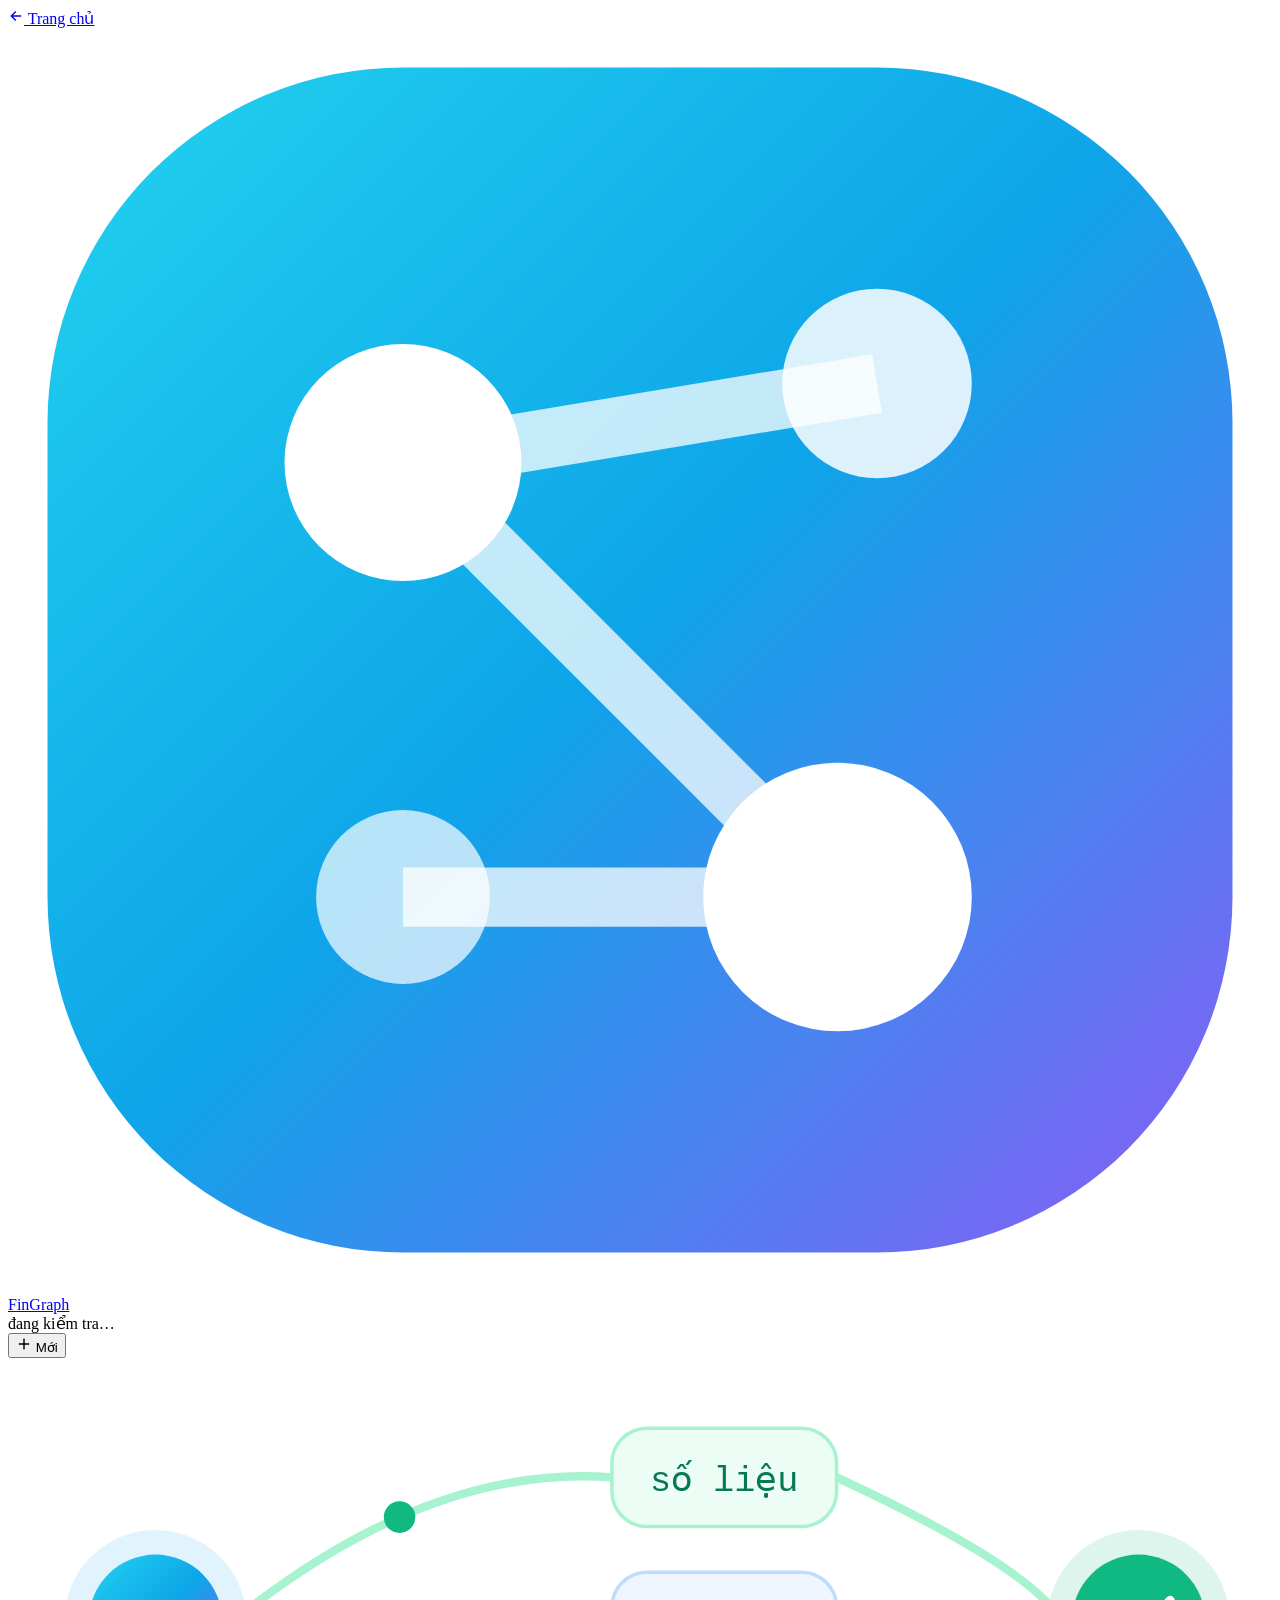
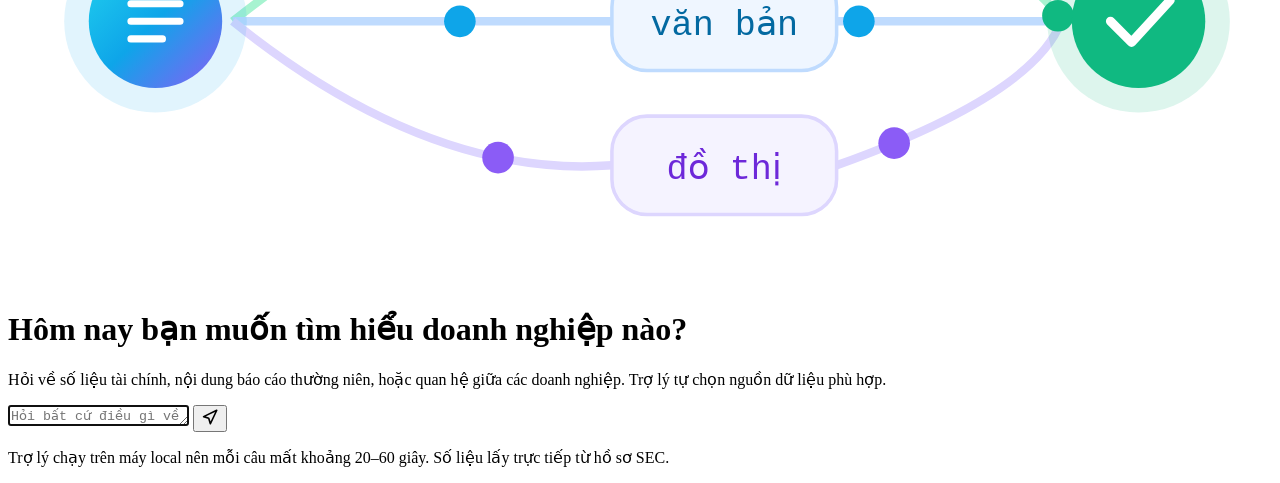
==== web/static/chat.html @ 0cfbd651 "udpate UI" ====
<!doctype html>
<html lang="vi">
<head>
<meta charset="utf-8">
<meta name="viewport" content="width=device-width, initial-scale=1">
<meta name="color-scheme" content="only light">
<title>Trò chuyện — FinGraph</title>
<meta name="description" content="Hỏi trợ lý phân tích về số liệu tài chính, nội dung báo cáo thường niên, và quan hệ giữa các doanh nghiệp.">
<link rel="icon" href="data:image/svg+xml,<svg xmlns='http://www.w3.org/2000/svg' viewBox='0 0 100 100'><text y='.9em' font-size='90'>💬</text></svg>">
<link rel="stylesheet" href="/static/styles.css">
<link rel="stylesheet" href="/static/chat.css">
</head>
<body>

<header class="chead">
  <a class="back" href="/">
    <svg width="16" height="16" viewBox="0 0 24 24" fill="none" stroke="currentColor" stroke-width="2.2" stroke-linecap="round" stroke-linejoin="round"><path d="M19 12H5M11 18l-6-6 6-6"/></svg>
    Trang chủ
  </a>
  <a class="brand" href="/">
    <svg class="brand-mark" viewBox="0 0 32 32" aria-hidden="true">
      <defs><linearGradient id="gB" x1="0" y1="0" x2="1" y2="1">
        <stop offset="0%" stop-color="#22d3ee"/><stop offset="48%" stop-color="#0ea5e9"/><stop offset="100%" stop-color="#8b5cf6"/>
      </linearGradient></defs>
      <rect x="1" y="1" width="30" height="30" rx="9" fill="url(#gB)"/>
      <circle cx="10" cy="11" r="3" fill="#fff"/><circle cx="22" cy="9" r="2.4" fill="#fff" opacity=".85"/>
      <circle cx="21" cy="22" r="3.4" fill="#fff"/><circle cx="10" cy="22" r="2.2" fill="#fff" opacity=".7"/>
      <path d="M10 11 L22 9 M10 11 L21 22 M21 22 L10 22" stroke="#fff" stroke-width="1.5" opacity=".75" fill="none"/>
    </svg><span>FinGraph</span></a>
  <div class="chead-right">
    <div class="status" id="status"><span class="dot dot-idle"></span><span>đang kiểm tra…</span></div>
    <button class="back" id="newBtn" type="button" title="Bắt đầu cuộc trò chuyện mới">
      <svg width="16" height="16" viewBox="0 0 24 24" fill="none" stroke="currentColor" stroke-width="2.2" stroke-linecap="round" stroke-linejoin="round"><path d="M12 5v14M5 12h14"/></svg>
      Mới
    </button>
  </div>
</header>

<div class="scroller" id="scroller">
  <div class="thread" id="thread">

    <div class="welcome" id="welcome">
      <!-- Câu hỏi đi vào, ba nguồn dữ liệu sáng lên, câu trả lời đi ra.
           Toàn bộ chuyển động của trang này nằm ở đây — hội thoại thì đứng yên để đọc. -->
      <svg class="welcome-art" viewBox="0 0 360 150" xmlns="http://www.w3.org/2000/svg" xmlns:xlink="http://www.w3.org/1999/xlink" role="img" aria-label="Câu hỏi đi qua ba nguồn dữ liệu">
        <defs>
          <linearGradient id="gc" x1="0" y1="0" x2="1" y2="1">
            <stop offset="0%" stop-color="#22d3ee"/><stop offset="50%" stop-color="#0ea5e9"/><stop offset="100%" stop-color="#8b5cf6"/>
          </linearGradient>
        </defs>

        <path id="q1" d="M64 75 Q120 30 172 34" fill="none" stroke="#a7f3d0" stroke-width="2.4" class="edge"/>
        <path id="q2" d="M64 75 H172" fill="none" stroke="#bfdbfe" stroke-width="2.4" class="edge edge-fast"/>
        <path id="q3" d="M64 75 Q120 120 172 116" fill="none" stroke="#ddd6fe" stroke-width="2.4" class="edge edge-slow"/>
        <path id="q4" d="M236 34 Q292 60 300 75" fill="none" stroke="#a7f3d0" stroke-width="2.4" class="edge"/>
        <path id="q5" d="M236 75 H300" fill="none" stroke="#bfdbfe" stroke-width="2.4" class="edge edge-fast"/>
        <path id="q6" d="M236 116 Q292 96 300 75" fill="none" stroke="#ddd6fe" stroke-width="2.4" class="edge edge-slow"/>

        <circle r="4.5" fill="#10b981"><animateMotion dur="3.2s" repeatCount="indefinite"><mpath href="#q1" xlink:href="#q1"/></animateMotion></circle>
        <circle r="4.5" fill="#0ea5e9"><animateMotion dur="3.2s" begin="-.4s" repeatCount="indefinite"><mpath href="#q2" xlink:href="#q2"/></animateMotion></circle>
        <circle r="4.5" fill="#8b5cf6"><animateMotion dur="3.2s" begin="-.8s" repeatCount="indefinite"><mpath href="#q3" xlink:href="#q3"/></animateMotion></circle>
        <circle r="4.5" fill="#10b981"><animateMotion dur="3.2s" begin="-1.6s" repeatCount="indefinite"><mpath href="#q4" xlink:href="#q4"/></animateMotion></circle>
        <circle r="4.5" fill="#0ea5e9"><animateMotion dur="3.2s" begin="-2s" repeatCount="indefinite"><mpath href="#q5" xlink:href="#q5"/></animateMotion></circle>
        <circle r="4.5" fill="#8b5cf6"><animateMotion dur="3.2s" begin="-2.4s" repeatCount="indefinite"><mpath href="#q6" xlink:href="#q6"/></animateMotion></circle>

        <g font-family="ui-monospace,Consolas,monospace" font-size="10" text-anchor="middle">
          <rect x="172" y="20" width="64" height="28" rx="10" fill="#ecfdf5" stroke="#a7f3d0"/>
          <text x="204" y="38" fill="#047857">số liệu</text>
          <rect x="172" y="61" width="64" height="28" rx="10" fill="#eff6ff" stroke="#bfdbfe"/>
          <text x="204" y="79" fill="#0369a1">văn bản</text>
          <rect x="172" y="102" width="64" height="28" rx="10" fill="#f5f3ff" stroke="#ddd6fe"/>
          <text x="204" y="120" fill="#6d28d9">đồ thị</text>
        </g>

        <circle cx="42" cy="75" r="26" fill="#0ea5e9" opacity=".12" class="halo"/>
        <circle cx="42" cy="75" r="19" fill="url(#gc)"/>
        <path d="M35 70h14M35 75h14M35 80h9" stroke="#fff" stroke-width="2" stroke-linecap="round"/>

        <circle cx="322" cy="75" r="26" fill="#10b981" opacity=".14" class="halo halo-2"/>
        <circle cx="322" cy="75" r="19" fill="#10b981"/>
        <path d="M314 75l6 6 11-12" stroke="#fff" stroke-width="2.6" fill="none" stroke-linecap="round" stroke-linejoin="round"/>
      </svg>
      <h1>Hôm nay bạn muốn tìm hiểu doanh nghiệp nào?</h1>
      <p>Hỏi về số liệu tài chính, nội dung báo cáo thường niên, hoặc quan hệ giữa các doanh nghiệp. Trợ lý tự chọn nguồn dữ liệu phù hợp.</p>
      <div class="suggest" id="suggest"></div>
    </div>

  </div>
</div>

<div class="dock">
  <form class="composer" id="composer">
    <textarea id="input" rows="1" placeholder="Hỏi bất cứ điều gì về doanh nghiệp…" maxlength="1000" autofocus></textarea>
    <button class="send" id="sendBtn" type="submit" aria-label="Gửi câu hỏi">
      <svg width="18" height="18" viewBox="0 0 24 24" fill="none" stroke="currentColor" stroke-width="2.2" stroke-linejoin="round" stroke-linecap="round"><path d="M3.5 11.5 21 3l-8.5 18-2.2-7.3z"/></svg>
    </button>
  </form>
  <p class="hint">Trợ lý chạy trên máy local nên mỗi câu mất khoảng 20–60 giây. Số liệu lấy trực tiếp từ hồ sơ SEC.</p>
</div>

<script src="/static/chat.js"></script>
</body>
</html>
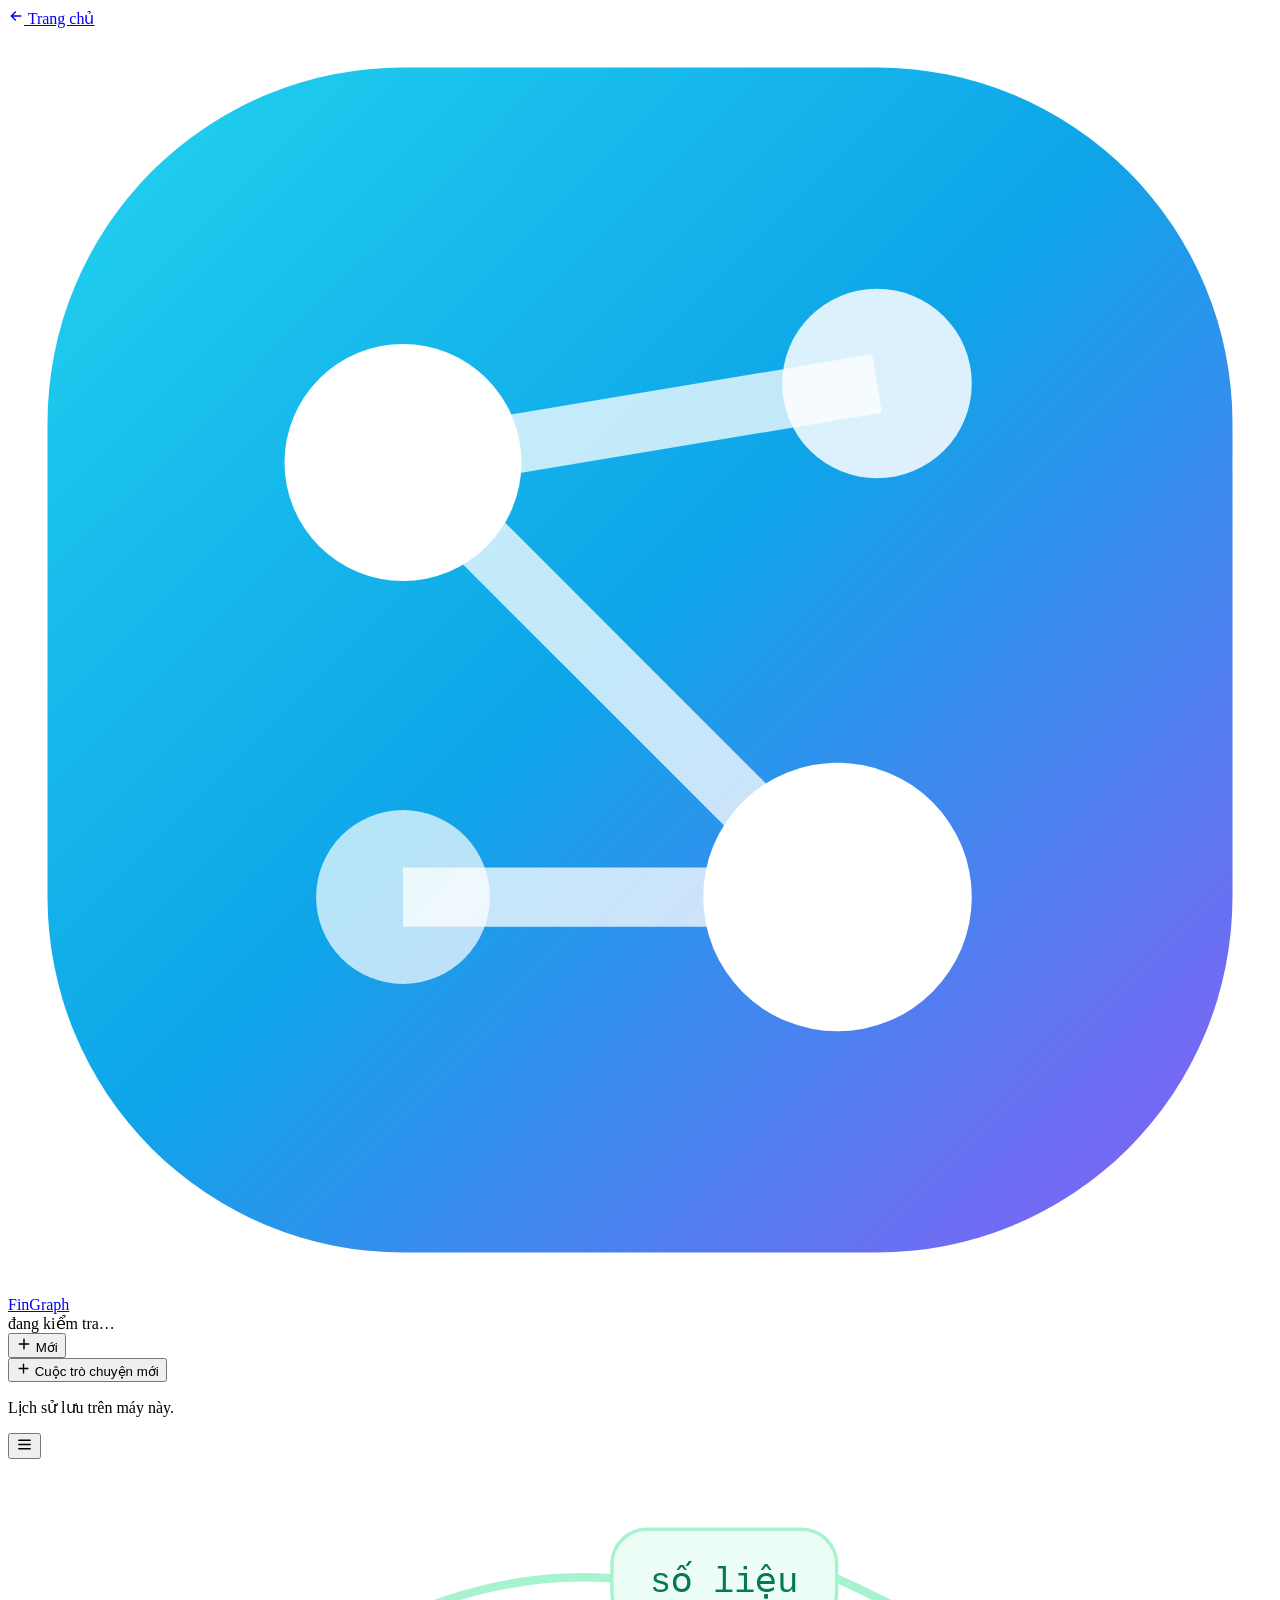
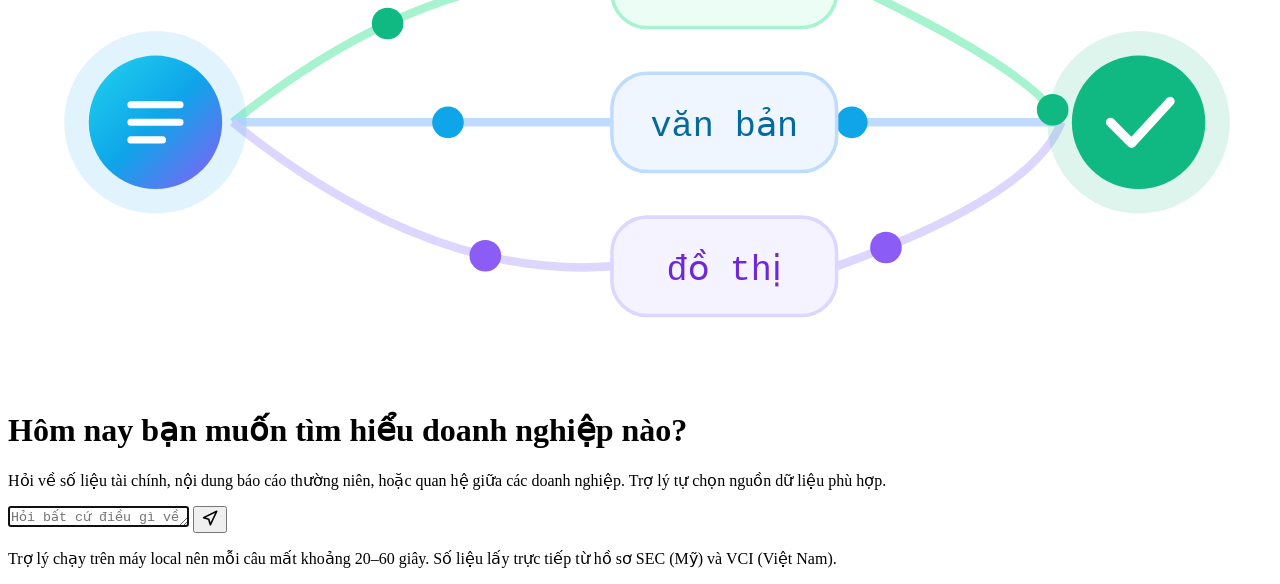
==== commit 1bdac3cd: "Phiên trò chuyện: hỏi tiếp được, nhiều phiên, lịch sử lưu lại Trước đây mỗi câu hỏi đứng một mình. H" ====
--- a/web/static/chat.html
+++ b/web/static/chat.html
@@ -35,6 +35,23 @@
     </button>
   </div>
 </header>
+
+<!-- Thanh bên: danh sách phiên trò chuyện.
+     Đặt NGOÀI .scroller để nó không cuộn theo hội thoại — người dùng cần thấy danh sách
+     phiên kể cả khi đang đọc giữa một cuộc trò chuyện dài. -->
+<aside class="sidebar" id="sidebar">
+  <div class="sb-head">
+    <button class="sb-new" id="sbNew" type="button">
+      <svg width="15" height="15" viewBox="0 0 24 24" fill="none" stroke="currentColor" stroke-width="2.2" stroke-linecap="round" stroke-linejoin="round"><path d="M12 5v14M5 12h14"/></svg>
+      Cuộc trò chuyện mới
+    </button>
+  </div>
+  <div class="sb-list" id="sbList"></div>
+  <p class="sb-foot">Lịch sử lưu trên máy này.</p>
+</aside>
+<button class="sb-toggle" id="sbToggle" type="button" title="Ẩn/hiện danh sách">
+  <svg width="17" height="17" viewBox="0 0 24 24" fill="none" stroke="currentColor" stroke-width="2.2" stroke-linecap="round" stroke-linejoin="round"><path d="M4 6h16M4 12h16M4 18h16"/></svg>
+</button>
 
 <div class="scroller" id="scroller">
   <div class="thread" id="thread">
@@ -95,7 +112,7 @@
       <svg width="18" height="18" viewBox="0 0 24 24" fill="none" stroke="currentColor" stroke-width="2.2" stroke-linejoin="round" stroke-linecap="round"><path d="M3.5 11.5 21 3l-8.5 18-2.2-7.3z"/></svg>
     </button>
   </form>
-  <p class="hint">Trợ lý chạy trên máy local nên mỗi câu mất khoảng 20–60 giây. Số liệu lấy trực tiếp từ hồ sơ SEC.</p>
+  <p class="hint">Trợ lý chạy trên máy local nên mỗi câu mất khoảng 20–60 giây. Số liệu lấy trực tiếp từ hồ sơ SEC (Mỹ) và VCI (Việt Nam).</p>
 </div>
 
 <script src="/static/chat.js"></script>
